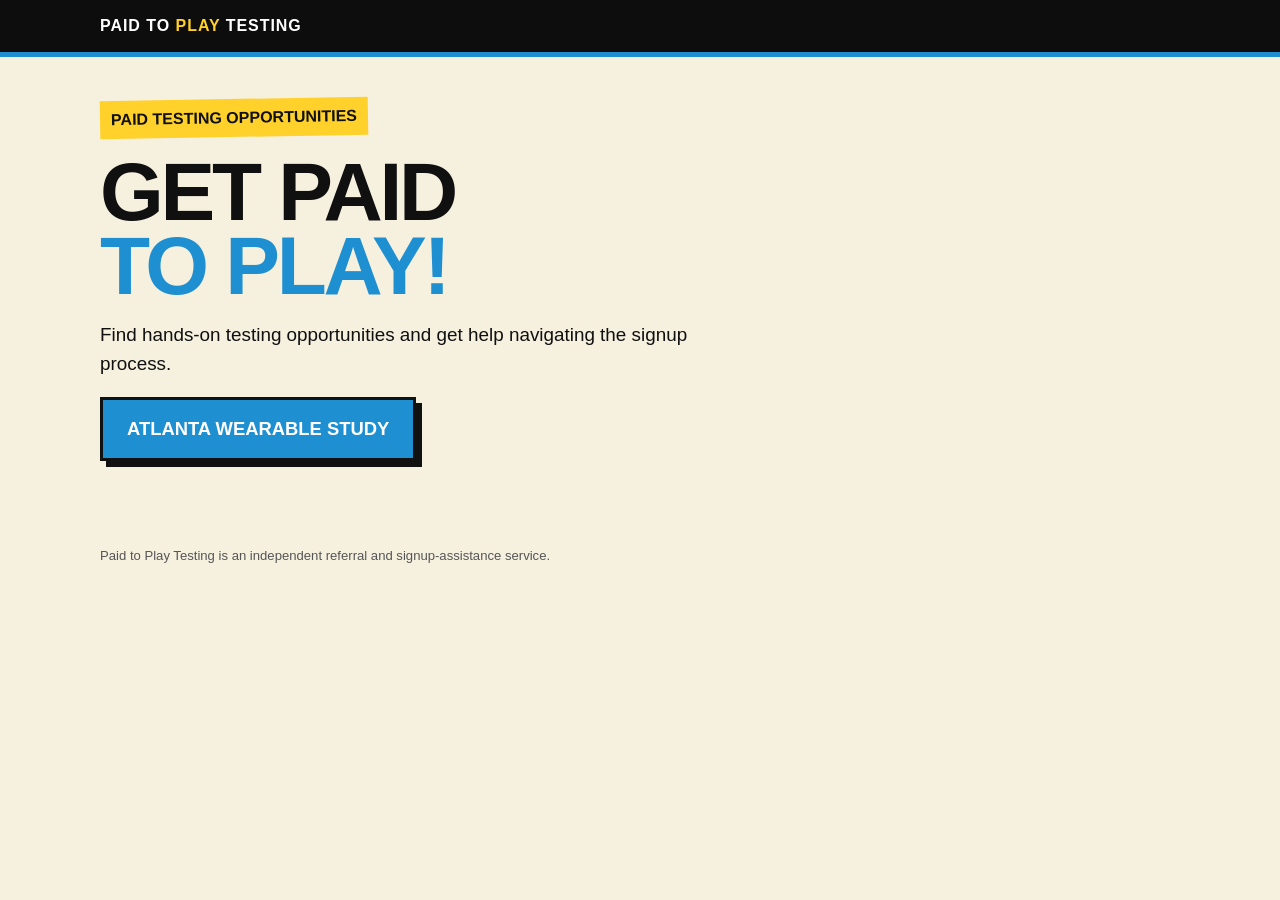
==== index.html @ 42af48a0 "Add files via upload" ====
<!doctype html>
<html lang="en">
<head><meta charset="utf-8"><meta name="viewport" content="width=device-width,initial-scale=1">
<title>Paid to Play Testing</title><link rel="stylesheet" href="assets/style.css"></head>
<body>
<header class="topbar"><div class="wrap brand">PAID TO <span>PLAY</span> TESTING</div></header>
<main><section class="hero"><div class="wrap">
<div class="kicker">PAID TESTING OPPORTUNITIES</div>
<h1>Get Paid<br><span class="blue">to Play!</span></h1>
<p class="lead">Find hands-on testing opportunities and get help navigating the signup process.</p>
<p><a class="cta" href="Atlanta/">Atlanta Wearable Study</a></p>
</div></section></main>
<footer><div class="wrap"><p>Paid to Play Testing is an independent referral and signup-assistance service.</p></div></footer>
</body></html>
---- assets/style.css ----
:root{
  --ink:#101010;
  --paper:#f6f0df;
  --white:#fffdf8;
  --blue:#1e8fd1;
  --yellow:#ffd12a;
  --orange:#f28a22;
  --muted:#5e5b54;
}
*{box-sizing:border-box}
html{scroll-behavior:smooth}
body{
  margin:0;
  font-family:Arial,Helvetica,sans-serif;
  background:var(--paper);
  color:var(--ink);
  line-height:1.5;
}
.wrap{width:min(1080px,92vw);margin:auto}
.topbar{
  background:#0d0d0d;color:white;padding:14px 0;
  border-bottom:5px solid var(--blue);
}
.brand{font-weight:900;letter-spacing:.06em}
.brand span{color:var(--yellow)}
.hero{padding:42px 0 28px}
.hero-grid{
  display:grid;grid-template-columns:1.02fr .98fr;gap:36px;align-items:center
}
.hero h1{
  font-size:clamp(42px,7vw,82px);line-height:.9;margin:0 0 18px;
  text-transform:uppercase;letter-spacing:-.04em
}
.hero h1 .blue{color:var(--blue)}
.kicker{
  display:inline-block;background:var(--yellow);font-weight:900;
  padding:7px 11px;transform:rotate(-1deg);margin-bottom:18px
}
.lead{font-size:1.18rem;max-width:620px}
.offer{
  display:flex;gap:12px;flex-wrap:wrap;margin:22px 0
}
.pill{
  background:white;border:2px solid #111;padding:8px 12px;font-weight:800;
  box-shadow:4px 4px 0 #111
}
.hero-art{
  width:100%;display:block;border:4px solid #111;
  box-shadow:10px 10px 0 var(--blue)
}
.cta{
  display:inline-block;background:var(--blue);color:white;text-decoration:none;
  font-size:1.15rem;font-weight:900;padding:15px 24px;border:3px solid #111;
  box-shadow:6px 6px 0 #111;text-transform:uppercase
}
.cta:hover{transform:translate(2px,2px);box-shadow:4px 4px 0 #111}
.note{font-size:.92rem;color:var(--muted)}
section{padding:34px 0}
.warning{
  background:#fff;border:4px solid #111;border-left:12px solid var(--orange);
  padding:24px;box-shadow:8px 8px 0 var(--yellow)
}
.warning h2{margin-top:0;font-size:1.65rem}
.steps{display:grid;grid-template-columns:repeat(3,1fr);gap:16px;margin-top:22px}
.step{background:white;border:2px solid #111;padding:18px}
.step b{display:block;font-size:1.05rem;margin-bottom:5px}
.two-col{display:grid;grid-template-columns:1fr 1fr;gap:30px;align-items:center}
.secondary{width:100%;display:block;border:3px solid #111}
.help{
  background:#111;color:white;padding:28px;border-top:6px solid var(--blue);
  border-bottom:6px solid var(--yellow)
}
.help h2{margin-top:0}
.fake-form{
  display:grid;grid-template-columns:1fr 1fr;gap:10px;opacity:.8
}
.fake-form div{
  background:white;color:#777;padding:12px;border:2px solid #aaa
}
.fake-form .wide{grid-column:1/-1}
footer{padding:28px 0 40px;font-size:.82rem;color:#555}
.smallcaps{font-weight:900;text-transform:uppercase;letter-spacing:.05em}
@media(max-width:760px){
  .hero{padding-top:24px}
  .hero-grid,.two-col{grid-template-columns:1fr}
  .hero-grid .copy{order:1}
  .hero-grid .visual{order:2}
  .steps{grid-template-columns:1fr}
  .fake-form{grid-template-columns:1fr}
  .fake-form .wide{grid-column:auto}
}

.pro-tip{
  display:grid;
  grid-template-columns:.95fr 1.05fr;
  gap:26px;
  align-items:center;
}
.tip-label{
  display:inline-block;
  background:var(--yellow);
  border:2px solid #111;
  padding:5px 9px;
  font-weight:900;
  margin-bottom:8px;
}
.instruction-shot{margin:0}
.instruction-shot img{
  width:100%;
  display:block;
  border:3px solid #111;
  background:white;
}
.instruction-shot figcaption{
  background:#111;
  color:white;
  padding:9px 11px;
  font-size:.9rem;
}
.email-link{color:var(--yellow);font-weight:900}
.consent-preview{
  display:block;
  margin:15px 0 12px;
  font-size:.95rem;
}
.consent-preview input{margin-right:7px}
.form-button-preview{
  display:inline-block;
  background:var(--yellow);
  color:#111;
  border:3px solid #fff;
  padding:11px 17px;
  font-weight:900;
  opacity:.75;
}
.help-note{font-size:.9rem;color:#ddd}
@media(max-width:760px){
  .pro-tip{grid-template-columns:1fr}
}

.keep-together{white-space:nowrap}
.four-steps{grid-template-columns:repeat(4,1fr)}
.nda-note{
  margin-top:22px;
  background:#fff;
  border:3px solid #111;
  border-left:10px solid var(--blue);
  padding:18px 20px;
}
.nda-note h3{margin:0 0 8px;font-size:1.3rem}
.nda-note p:last-child{margin-bottom:0}
@media(max-width:900px){
  .four-steps{grid-template-columns:repeat(2,1fr)}
}
@media(max-width:760px){
  .four-steps{grid-template-columns:1fr}
  .keep-together{white-space:normal}
}

.critical-tip{
  margin:16px 0 18px;
  background:#111;
  color:#fff;
  border:4px solid var(--yellow);
  padding:14px 16px;
  font-size:1.08rem;
  line-height:1.35;
  box-shadow:5px 5px 0 var(--blue);
}

.recovery-tip{
  margin-top:20px;
  background:#f7f7f7;
  border:2px solid #111;
  border-left:8px solid var(--blue);
  padding:16px 18px;
}
.recovery-tip h3{
  margin:0 0 8px;
  font-size:1.12rem;
}
.recovery-tip p{margin:7px 0}
.recovery-tip a{font-weight:900;color:#116ca4}

.assist-form{
  margin-top:18px;
  background:#fff;
  color:#111;
  border:3px solid #111;
  padding:20px;
}
.form-grid{
  display:grid;
  grid-template-columns:1fr 1fr;
  gap:14px;
}
.form-grid label{
  display:flex;
  flex-direction:column;
  gap:6px;
  font-weight:800;
}
.form-grid .wide{grid-column:1/-1}
.form-grid input,
.form-grid textarea{
  width:100%;
  border:2px solid #111;
  padding:11px 12px;
  font:inherit;
  background:#fff;
  color:#111;
}
.form-grid textarea{resize:vertical}
.form-grid small{font-weight:400}
.consent-live{
  display:flex;
  gap:10px;
  align-items:flex-start;
  margin:16px 0;
  font-size:.95rem;
}
.consent-live input{
  margin-top:4px;
  transform:scale(1.15);
}
.form-submit{
  appearance:none;
  border:3px solid #111;
  background:var(--yellow);
  color:#111;
  padding:12px 18px;
  font-size:1rem;
  font-weight:900;
  text-transform:uppercase;
  cursor:pointer;
  box-shadow:5px 5px 0 var(--blue);
}
.form-submit:hover{
  transform:translate(2px,2px);
  box-shadow:3px 3px 0 var(--blue);
}
.form-privacy{
  margin:14px 0 0;
  color:#444;
  font-size:.86rem;
}
@media(max-width:760px){
  .form-grid{grid-template-columns:1fr}
  .form-grid .wide{grid-column:auto}
}
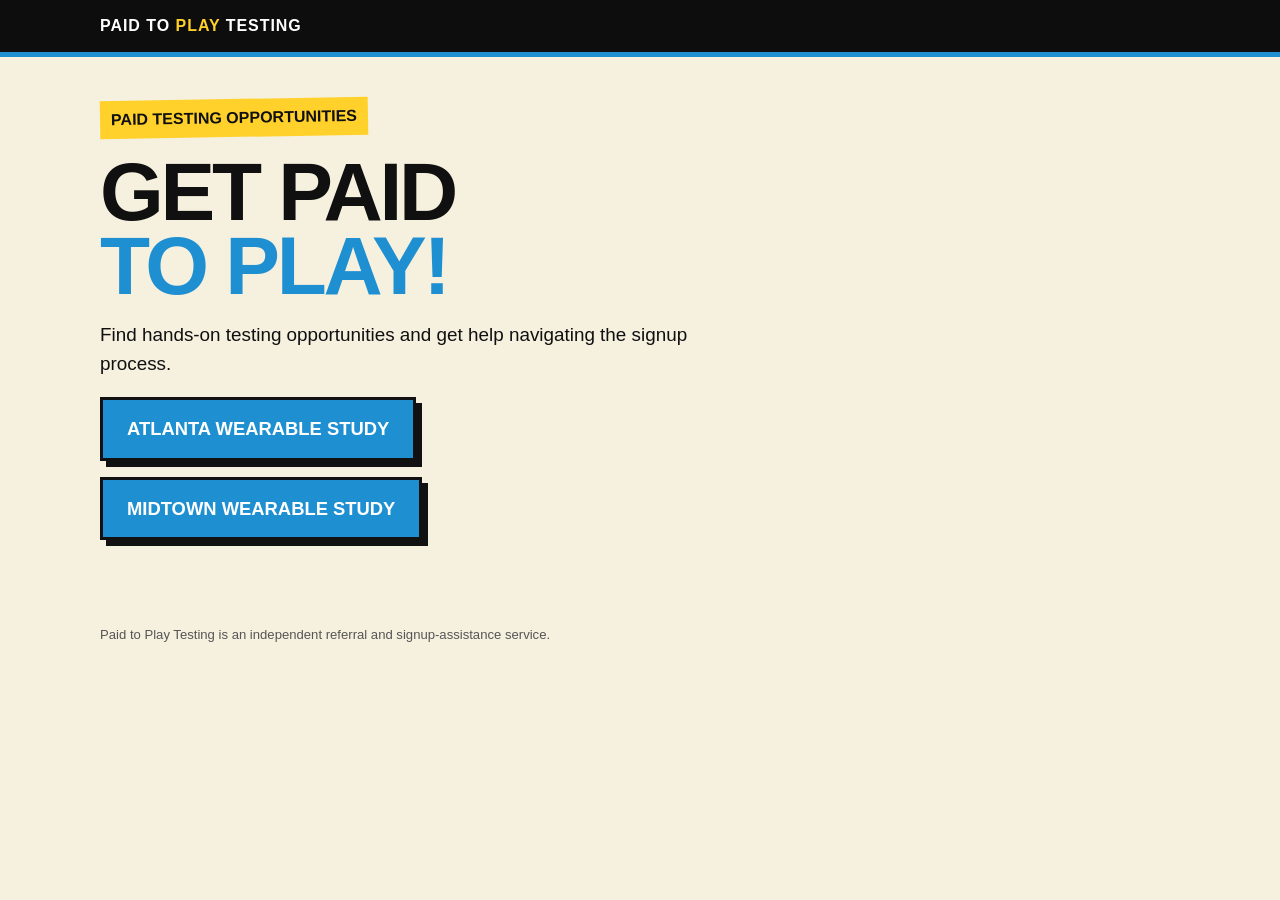
==== commit c2e3e5ee: "Add files via upload" ====
--- a/index.html
+++ b/index.html
@@ -9,6 +9,7 @@
 <h1>Get Paid<br><span class="blue">to Play!</span></h1>
 <p class="lead">Find hands-on testing opportunities and get help navigating the signup process.</p>
 <p><a class="cta" href="Atlanta/">Atlanta Wearable Study</a></p>
+<p><a class="cta" href="Midtown/">Midtown Wearable Study</a></p>
 </div></section></main>
 <footer><div class="wrap"><p>Paid to Play Testing is an independent referral and signup-assistance service.</p></div></footer>
 </body></html>
--- a/assets/style.css
+++ b/assets/style.css
@@ -249,3 +249,27 @@
   .form-grid{grid-template-columns:1fr}
   .form-grid .wide{grid-column:auto}
 }
+
+.thank-card{
+  max-width:820px;
+  margin:30px auto;
+  background:#fff;
+  border:4px solid #111;
+  padding:34px;
+  box-shadow:10px 10px 0 var(--blue);
+}
+.thank-title{
+  font-size:clamp(38px,6vw,64px);
+  line-height:1;
+  margin:12px 0 18px;
+}
+.thank-actions{
+  display:flex;
+  flex-wrap:wrap;
+  gap:14px;
+  margin:26px 0 18px;
+}
+.secondary-cta{
+  background:var(--yellow);
+  color:#111;
+}
